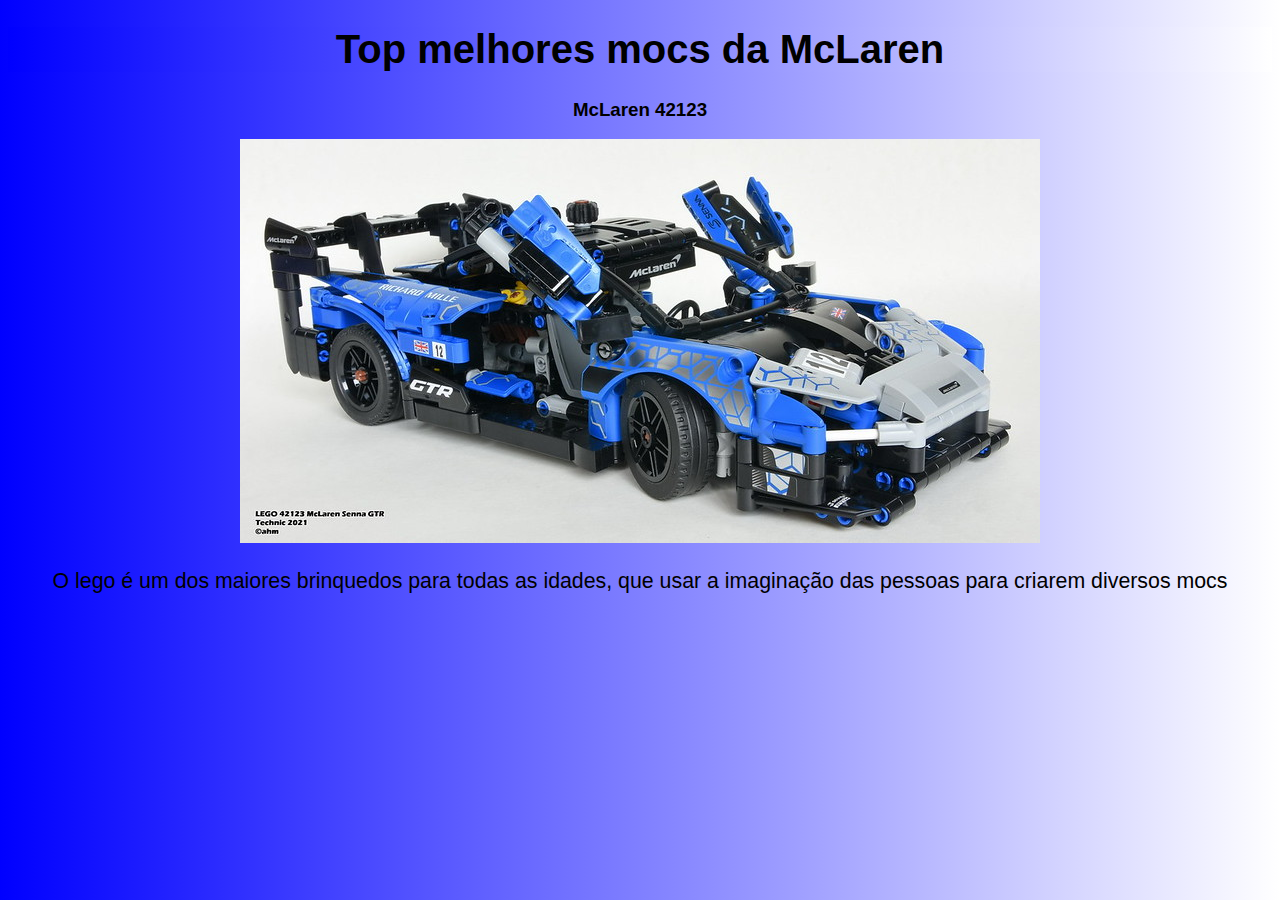
==== index.html @ 2e3d7916 "Update index.html" ====
<!DOCTYPE html>
<html lang="en">
<head>
    <meta charset="UTF-8">
    <meta name="viewport" content="width=device-width, initial-scale=1.0">
    <!--<link rel="shortcut icon" href="ICONE.ico" type="Aula-03/ICONE"> -->
    <link rel="stylesheet" type = "text/css" href="style.css">

    <title>Moc lego 42123</title>
</head>
<body>
    <h1>Top melhores mocs da McLaren</h1>
    
    <h3> McLaren 42123</h3>
    
    <img src="51274400214_203455406b_c.jpg">    

    <p>O lego é um dos maiores brinquedos para todas as idades,
    que usar a imaginação das pessoas para criarem diversos mocs</p>

   <title>Blue Dragon</title>
   
    <img src="
    
        </table>
        <P></P>

    
    
</body>
</html>
---- style.css ----
@charset "UTF-8";

body
{
    background-image: linear-gradient(90deg, blue, white );
    color: black;
    font-size: 12pt;
    font-family:Arial, Helvetica, sans-serif;
    text-align: center;
    text-decoration: none;
}
h1
{   
    background-image: linear-gradient(270deg, white, blue );
    background-color: aqua;
    color: black;
    font-size: 30pt;
    font-family:Arial;
    text-align: center;
}
p
{
    color: black;
    font-size: 16pt;
    font-family:Arial, Helvetica, sans-serif;
    text-align: center; 
}
h2
{
    color: black;
    font-size: 20pt;
    font-family:Arial;
    text-align: center;
}
li
{
    color: black;
    font-size: 20pt;
    font-family:Arial;
    text-align: center;
}
a
{
    color: blue;
    font-size: 20pt;
    font-family:Arial;
    text-align: center;
    text-decoration: none;
} 
table
{
    background-color: white;
    color: black;
    font-size: 20pt;
    font-family:Arial;   
    table, td, th, tfoot 
        {
         border: 3px solid;
        }  
    td {color: blue;}
    text-align: center;  
    margin: auto;    
}
table.table tr
{
    cursor.pointer;
}
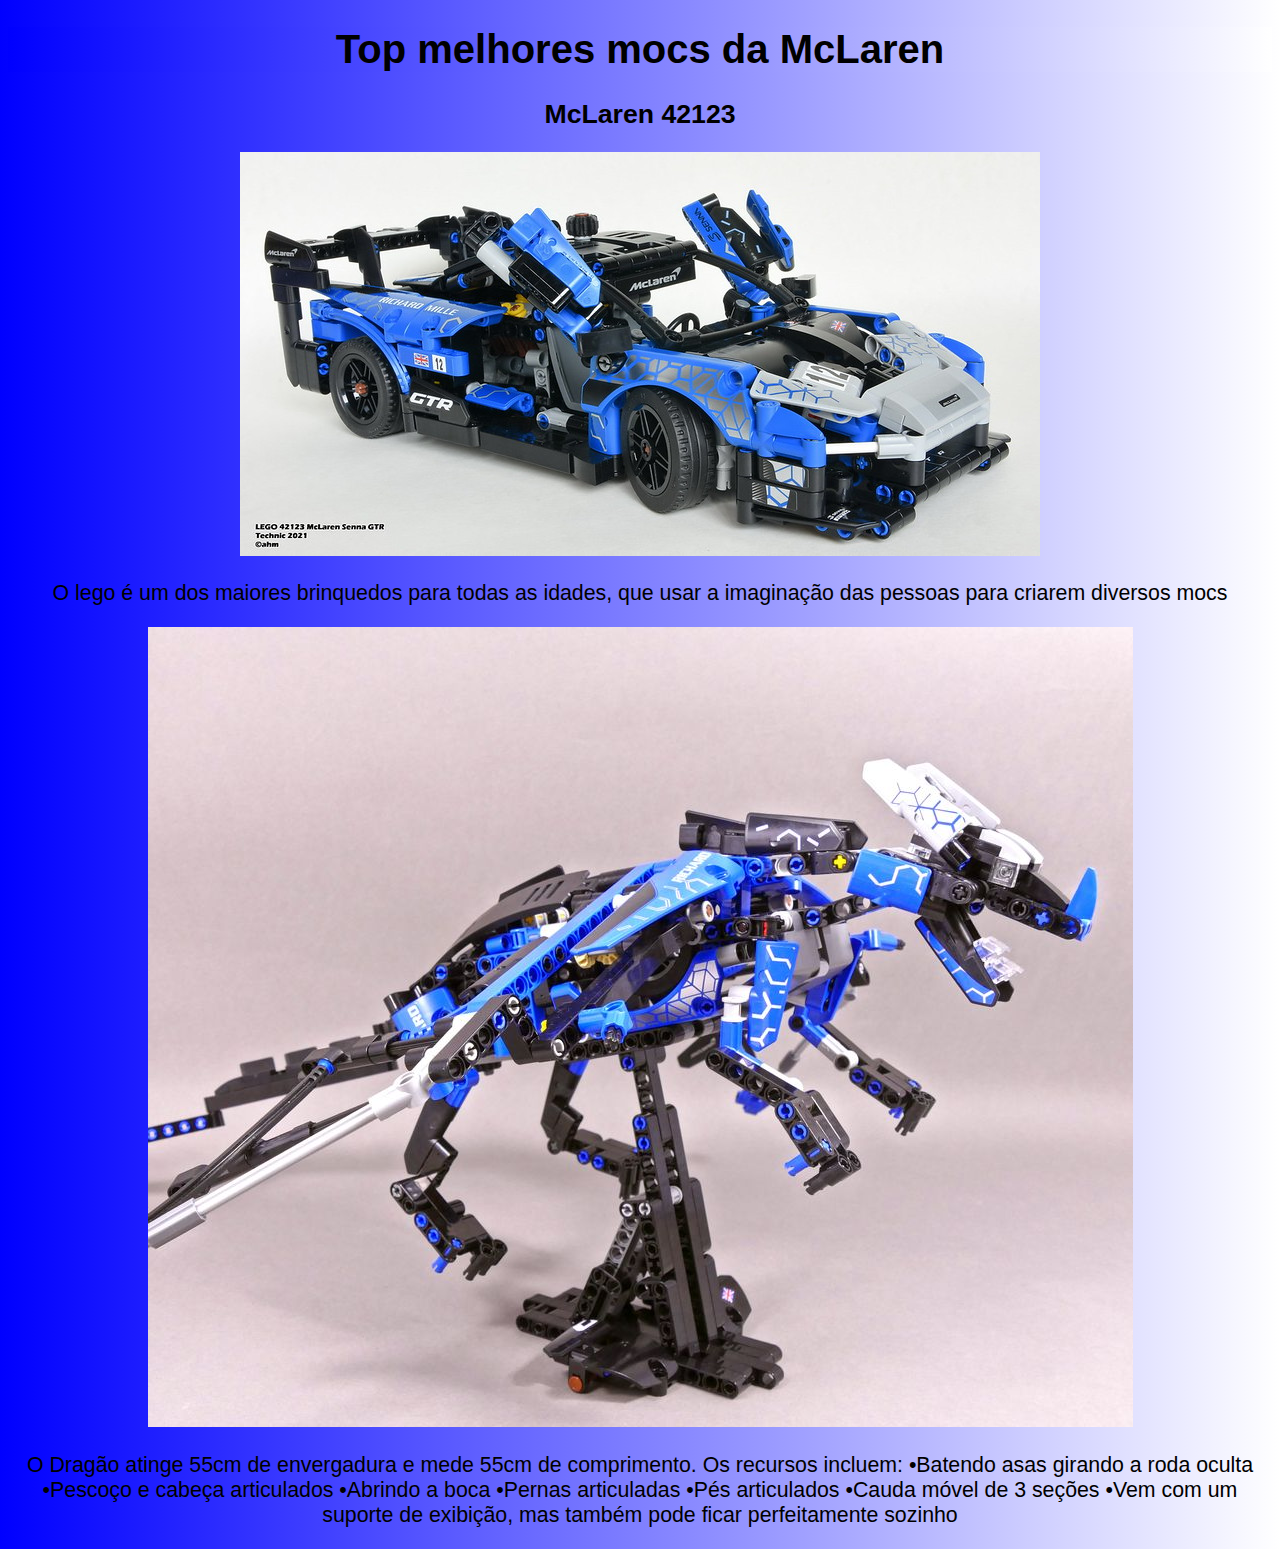
==== commit e963d70e: "Update index.html" ====
--- a/index.html
+++ b/index.html
@@ -11,7 +11,7 @@
 <body>
     <h1>Top melhores mocs da McLaren</h1>
     
-    <h3> McLaren 42123</h3>
+    <h2> McLaren 42123</h2>
     
     <img src="51274400214_203455406b_c.jpg">    
 
@@ -20,7 +20,22 @@
 
    <title>Blue Dragon</title>
    
-    <img src="
+    <img src="1000x800.jpg">
+
+<p>O Dragão atinge 55cm de envergadura e mede 55cm de comprimento.
+Os recursos incluem:
+•Batendo asas girando a roda oculta
+•Pescoço e cabeça articulados
+•Abrindo a boca
+•Pernas articuladas
+•Pés articulados
+•Cauda móvel de 3 seções
+•Vem com um suporte de exibição, mas também pode ficar perfeitamente sozinho </p>
+
+
+
+
+
     
         </table>
         <P></P>
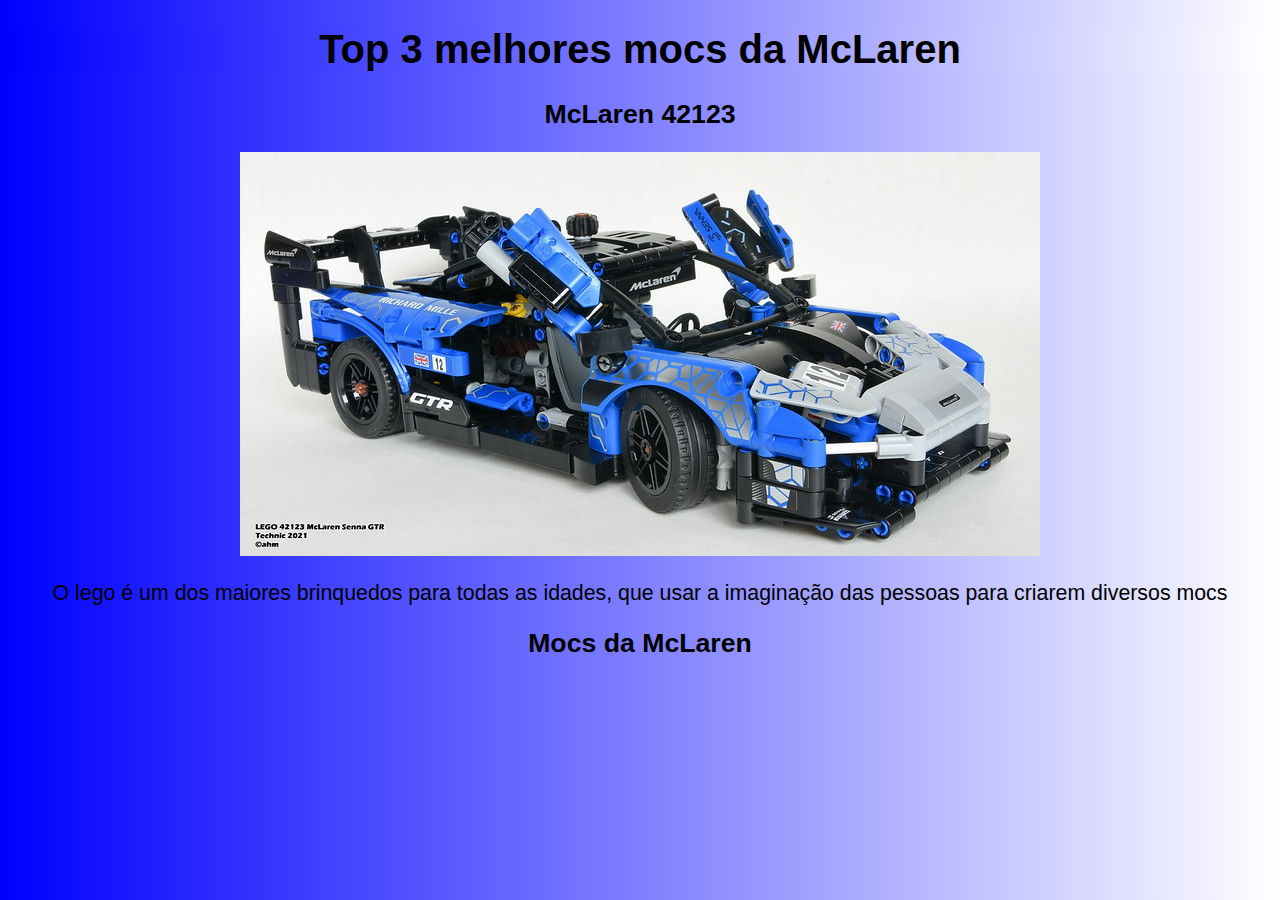
==== commit 946fa7c8: "Update index.html" ====
--- a/index.html
+++ b/index.html
@@ -9,7 +9,7 @@
     <title>Moc lego 42123</title>
 </head>
 <body>
-    <h1>Top melhores mocs da McLaren</h1>
+    <h1>Top 3 melhores mocs da McLaren</h1>
     
     <h2> McLaren 42123</h2>
     
@@ -18,24 +18,9 @@
     <p>O lego é um dos maiores brinquedos para todas as idades,
     que usar a imaginação das pessoas para criarem diversos mocs</p>
 
-   <title>Blue Dragon</title>
-   
-    <img src="1000x800.jpg">
+<h2>Mocs da McLaren</h2>
 
-<p>O Dragão atinge 55cm de envergadura e mede 55cm de comprimento.
-Os recursos incluem:
-•Batendo asas girando a roda oculta
-•Pescoço e cabeça articulados
-•Abrindo a boca
-•Pernas articuladas
-•Pés articulados
-•Cauda móvel de 3 seções
-•Vem com um suporte de exibição, mas também pode ficar perfeitamente sozinho </p>
-
-
-
-
-
+    
     
         </table>
         <P></P>
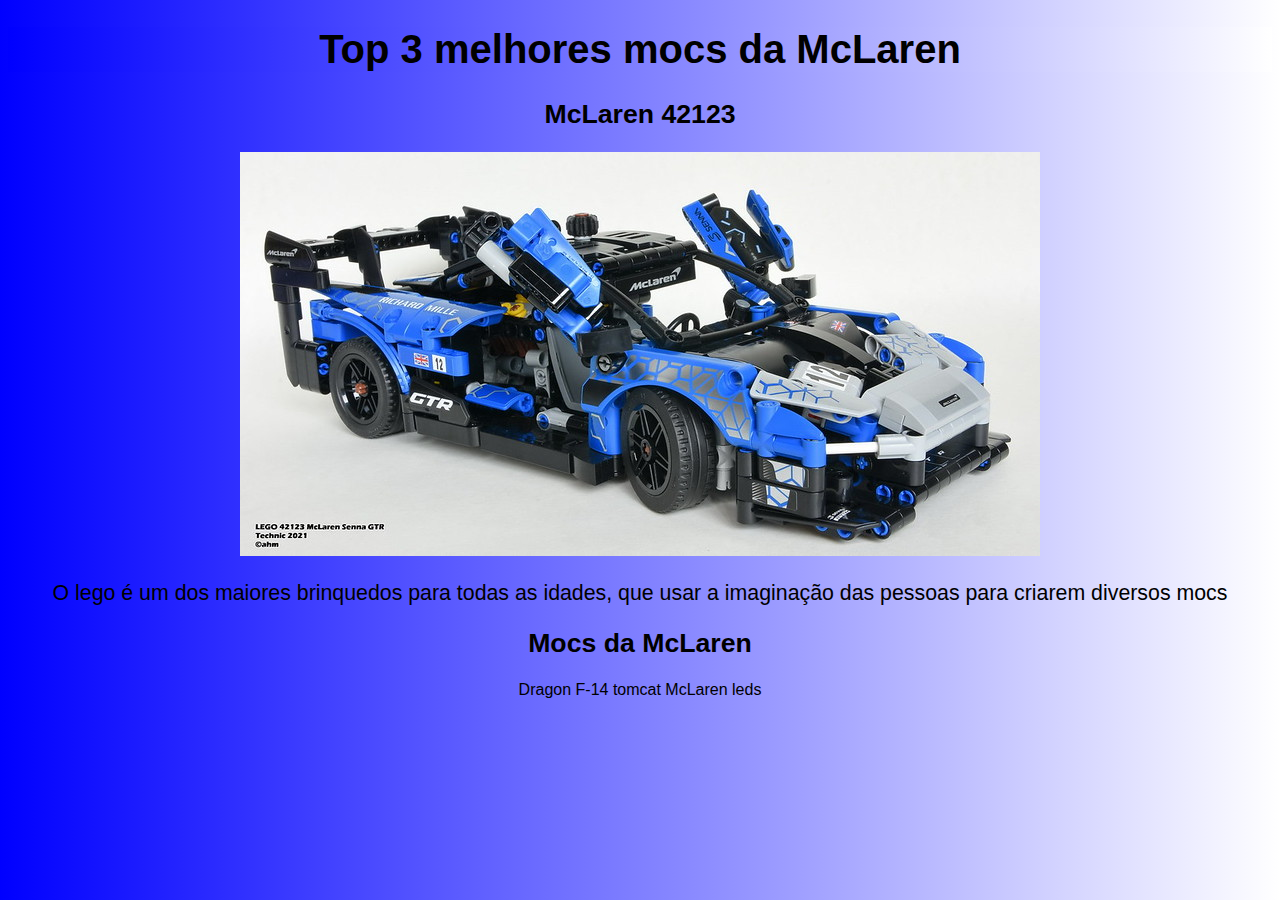
==== commit 2fc1ffbe: "Update index.html" ====
--- a/index.html
+++ b/index.html
@@ -20,9 +20,11 @@
 
 <h2>Mocs da McLaren</h2>
 
-    
-    
-        </table>
+    <td onclick="location.href='Dragon.html'"> Dragon</td>       
+    <td onclick="location.href='segunda.html'"> F-14 tomcat </td>      
+    <td onclick="location.href='segunda.html'">McLaren leds</td>       
+      
+</table>
         <P></P>
 
     
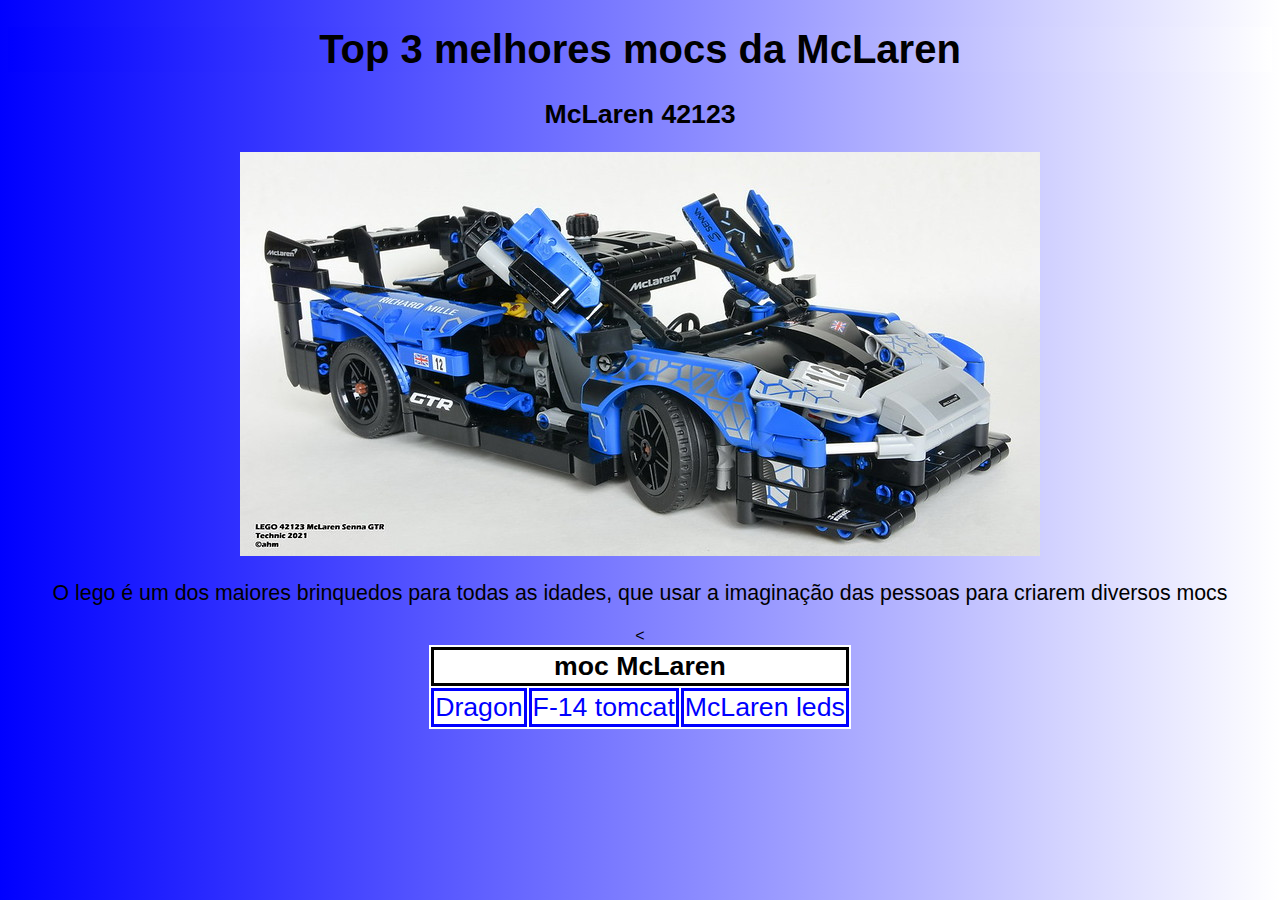
==== commit 961b7e0e: "Update index.html" ====
--- a/index.html
+++ b/index.html
@@ -18,12 +18,19 @@
     <p>O lego é um dos maiores brinquedos para todas as idades,
     que usar a imaginação das pessoas para criarem diversos mocs</p>
 
-<h2>Mocs da McLaren</h2>
-
-    <td onclick="location.href='Dragon.html'"> Dragon</td>       
+<<table class ="table table-hover table-dark">         
+           <thead>
+            <tr>  
+                <th colspan="5">moc McLaren</th>
+           </tr>
+           </thead>
+   
+    <tr>
+    <td onclick="location.href='Dragon.html'"> Dragon</td>      
     <td onclick="location.href='segunda.html'"> F-14 tomcat </td>      
     <td onclick="location.href='segunda.html'">McLaren leds</td>       
-      
+     </tr> 
+
 </table>
         <P></P>
 
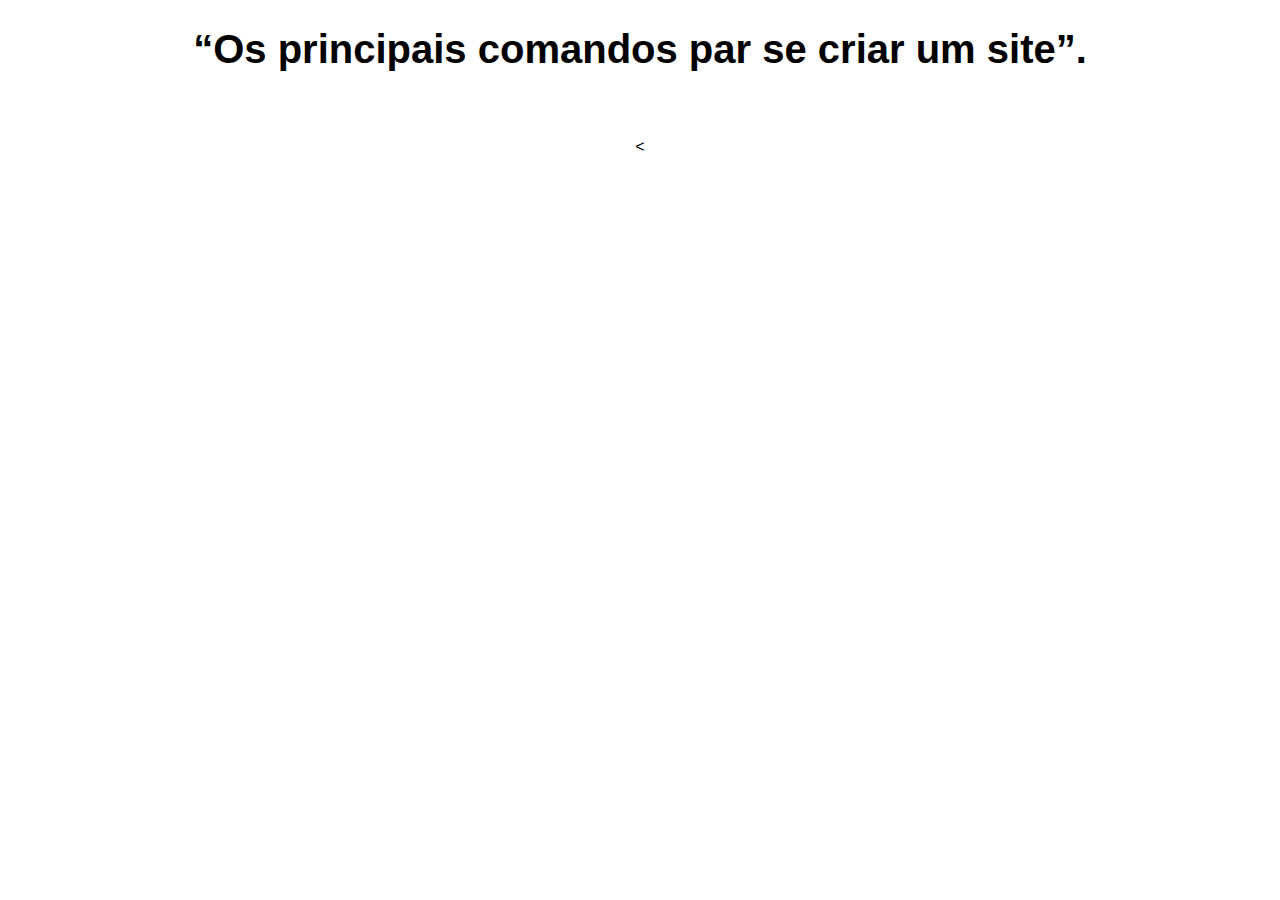
==== commit 4c849994: "Update index.html" ====
--- a/index.html
+++ b/index.html
@@ -6,30 +6,18 @@
     <!--<link rel="shortcut icon" href="ICONE.ico" type="Aula-03/ICONE"> -->
     <link rel="stylesheet" type = "text/css" href="style.css">
 
-    <title>Moc lego 42123</title>
+    <title>“Os principais comandos par se criar um site”.</title>
 </head>
 <body>
-    <h1>Top 3 melhores mocs da McLaren</h1>
+    <h1>“Os principais comandos par se criar um site”.</h1>
     
-    <h2> McLaren 42123</h2>
+    <h2> </h2>
     
-    <img src="51274400214_203455406b_c.jpg">    
+    <img src="">    
 
-    <p>O lego é um dos maiores brinquedos para todas as idades,
-    que usar a imaginação das pessoas para criarem diversos mocs</p>
+    <p></p>
 
-<<table class ="table table-hover table-dark">         
-           <thead>
-            <tr>  
-                <th colspan="5">moc McLaren</th>
-           </tr>
-           </thead>
-   
-    <tr>
-    <td onclick="location.href='Dragon.html'"> Dragon</td>      
-    <td onclick="location.href='segunda.html'"> F-14 tomcat </td>      
-    <td onclick="location.href='segunda.html'">McLaren leds</td>       
-     </tr> 
+<<table class ="table table-hover table-dark">
 
 </table>
         <P></P>
--- a/style.css
+++ b/style.css
@@ -2,7 +2,7 @@
 
 body
 {
-    background-image: linear-gradient(90deg, blue, white );
+    
     color: black;
     font-size: 12pt;
     font-family:Arial, Helvetica, sans-serif;
@@ -11,8 +11,6 @@
 }
 h1
 {   
-    background-image: linear-gradient(270deg, white, blue );
-    background-color: aqua;
     color: black;
     font-size: 30pt;
     font-family:Arial;
@@ -49,7 +47,6 @@
 } 
 table
 {
-    background-color: white;
     color: black;
     font-size: 20pt;
     font-family:Arial;   
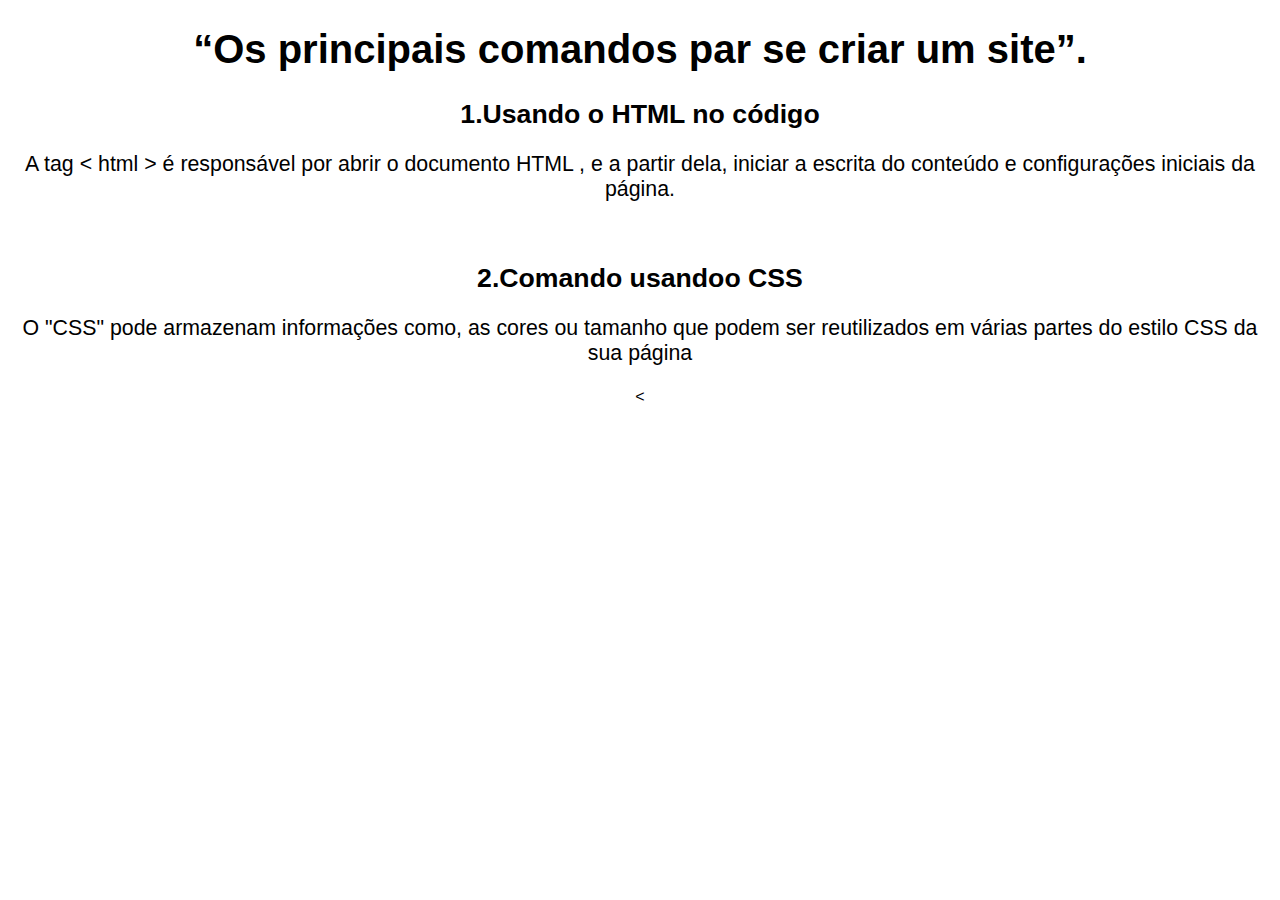
==== commit 4b32f489: "Update index.html" ====
--- a/index.html
+++ b/index.html
@@ -11,12 +11,14 @@
 <body>
     <h1>“Os principais comandos par se criar um site”.</h1>
     
-    <h2> </h2>
-    
+    <h2> 1.Usando o HTML no código</h2>
+
+    <p>A tag < html > é responsável por abrir o documento HTML , e a partir dela, iniciar a escrita do conteúdo e configurações iniciais da página.</p>
     <img src="">    
 
-    <p></p>
+    <h2> 2.Comando usandoo CSS</h2>
 
+    <p>O "CSS" pode armazenam informações como, as cores ou tamanho que podem ser reutilizados em várias partes do estilo CSS da sua página</p>
 <<table class ="table table-hover table-dark">
 
 </table>
